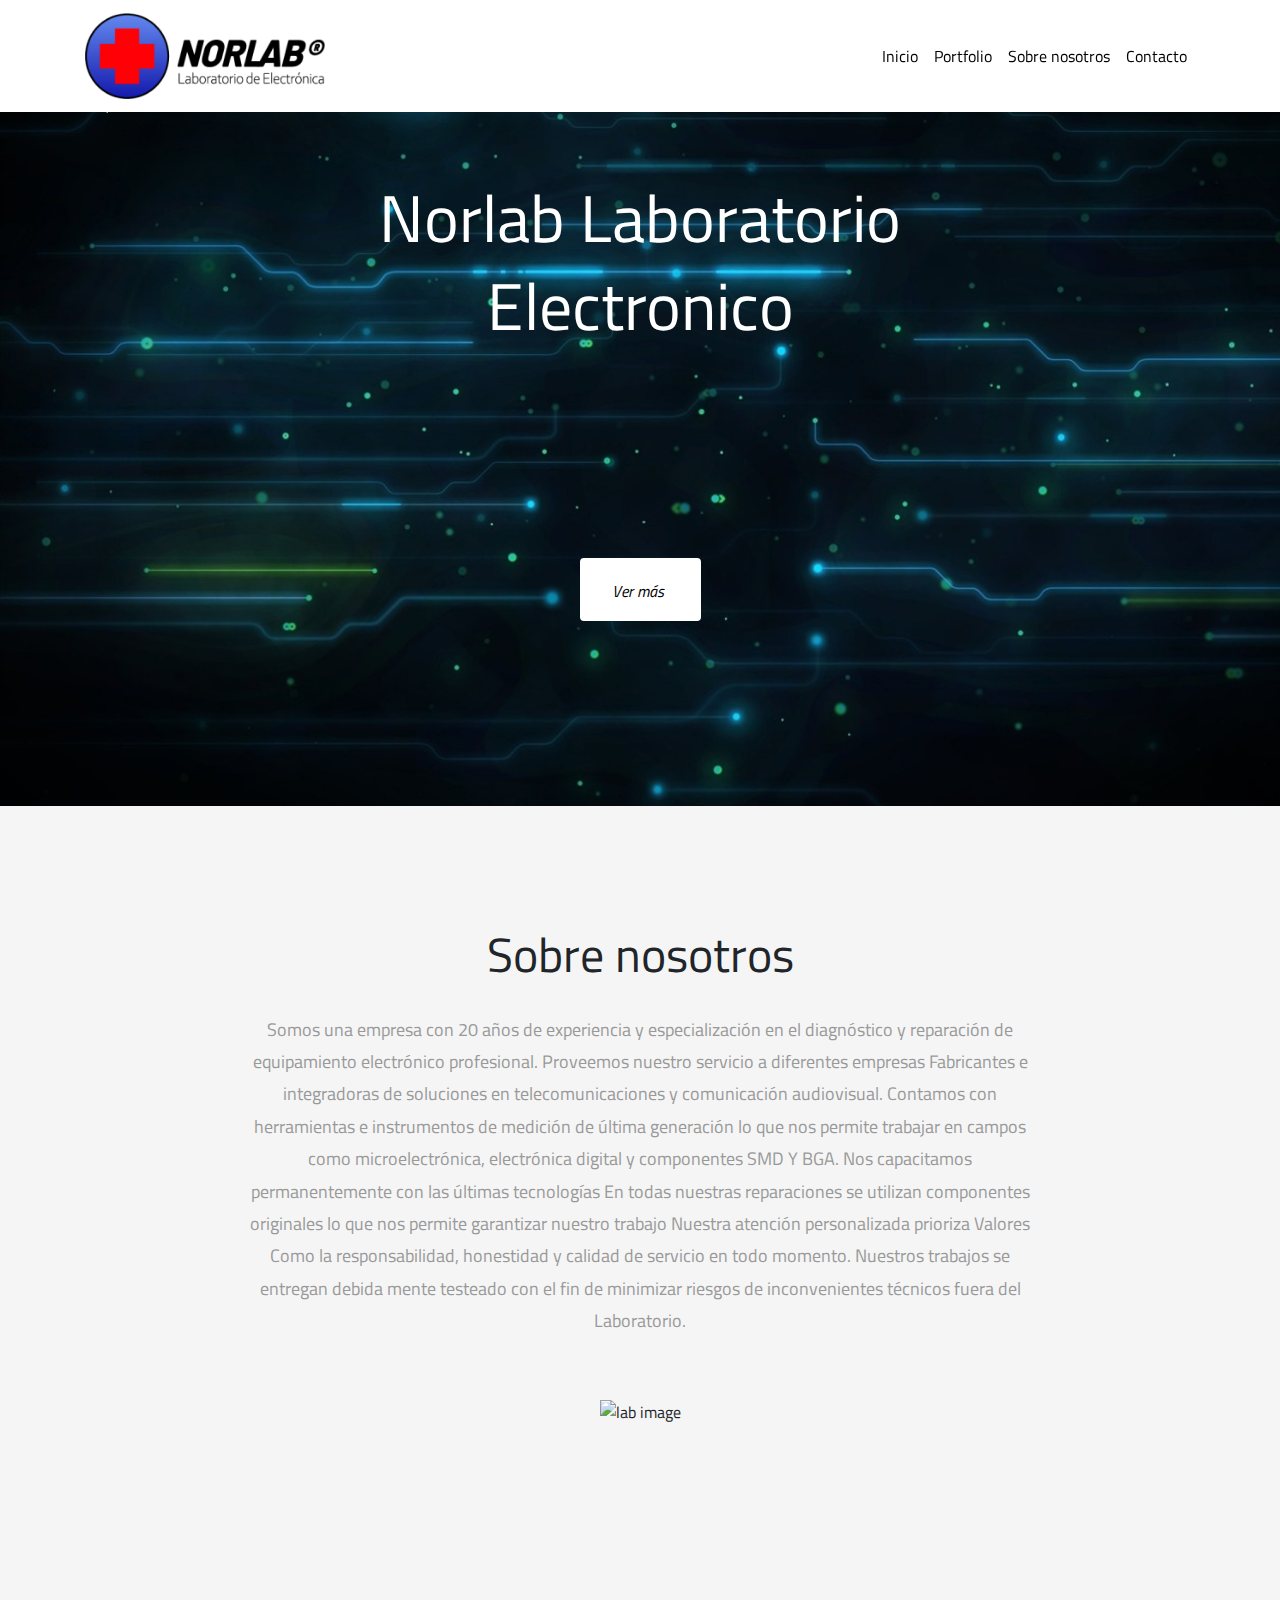
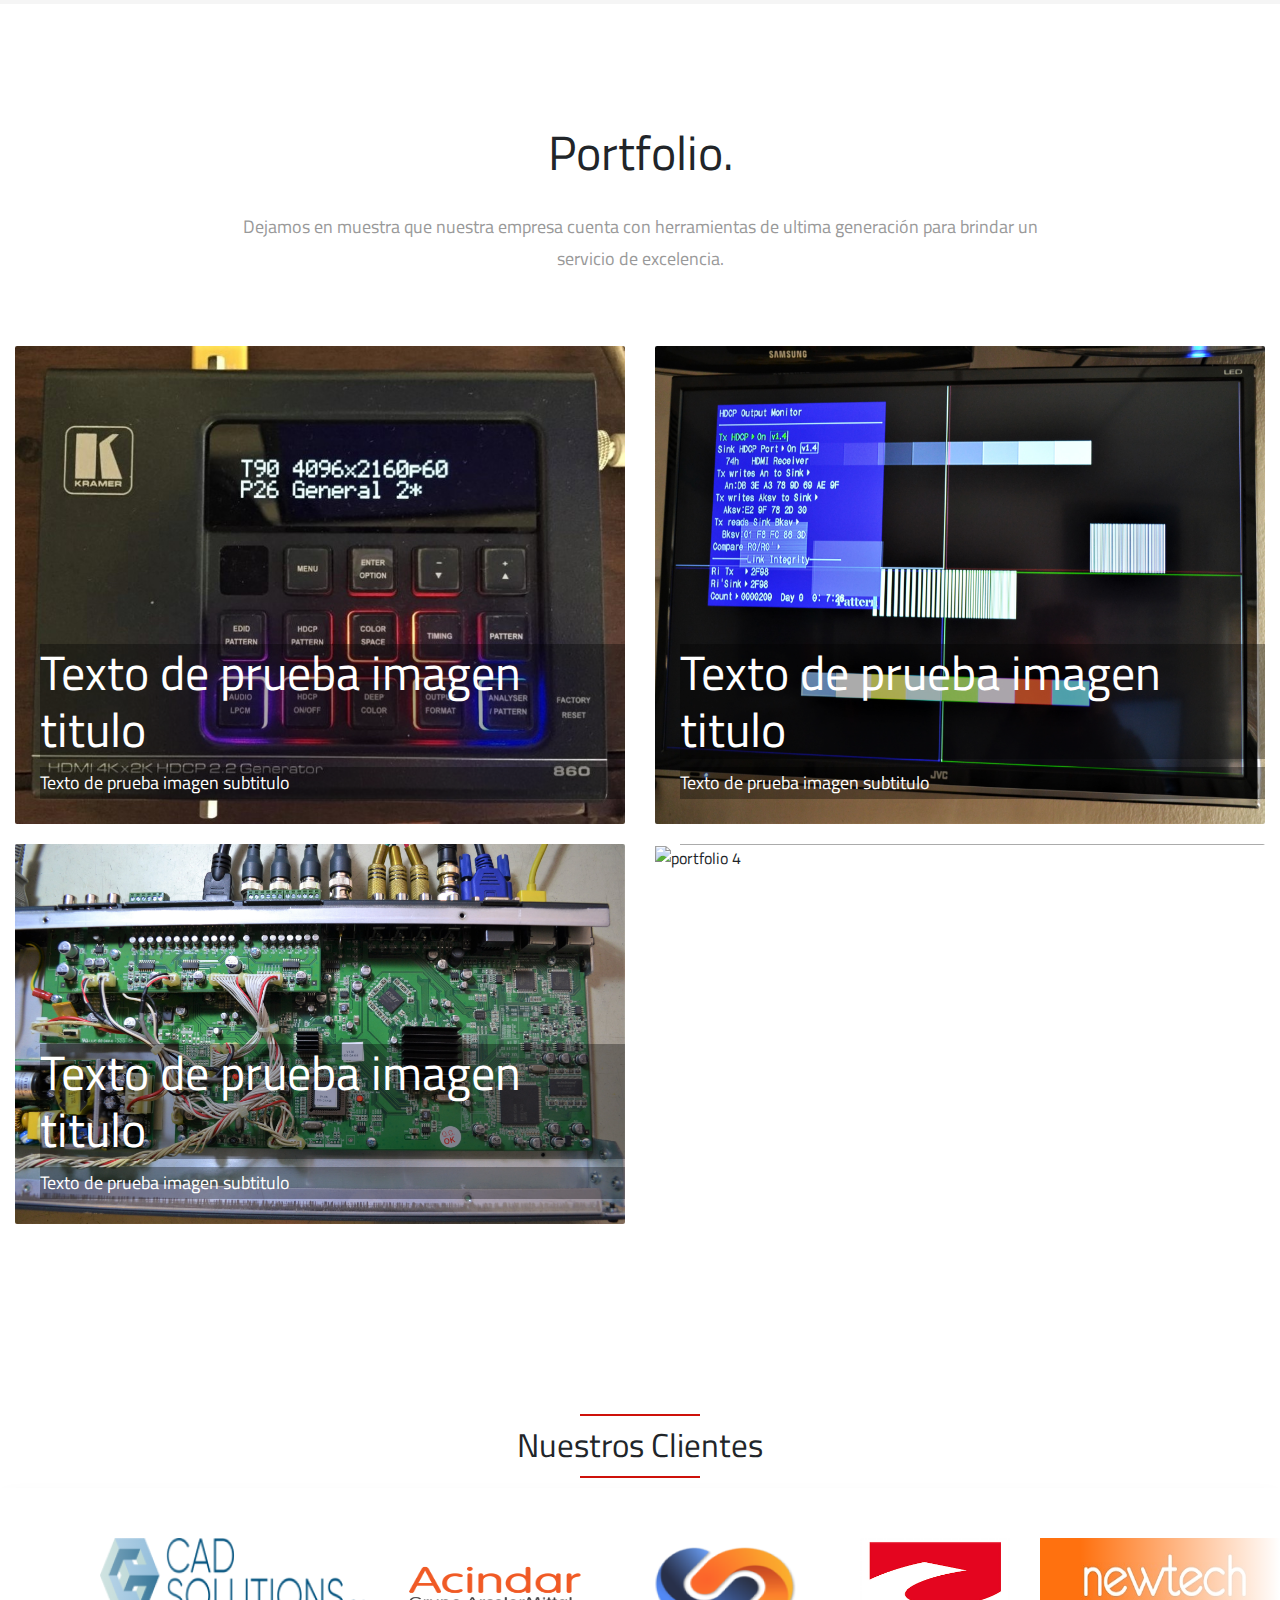
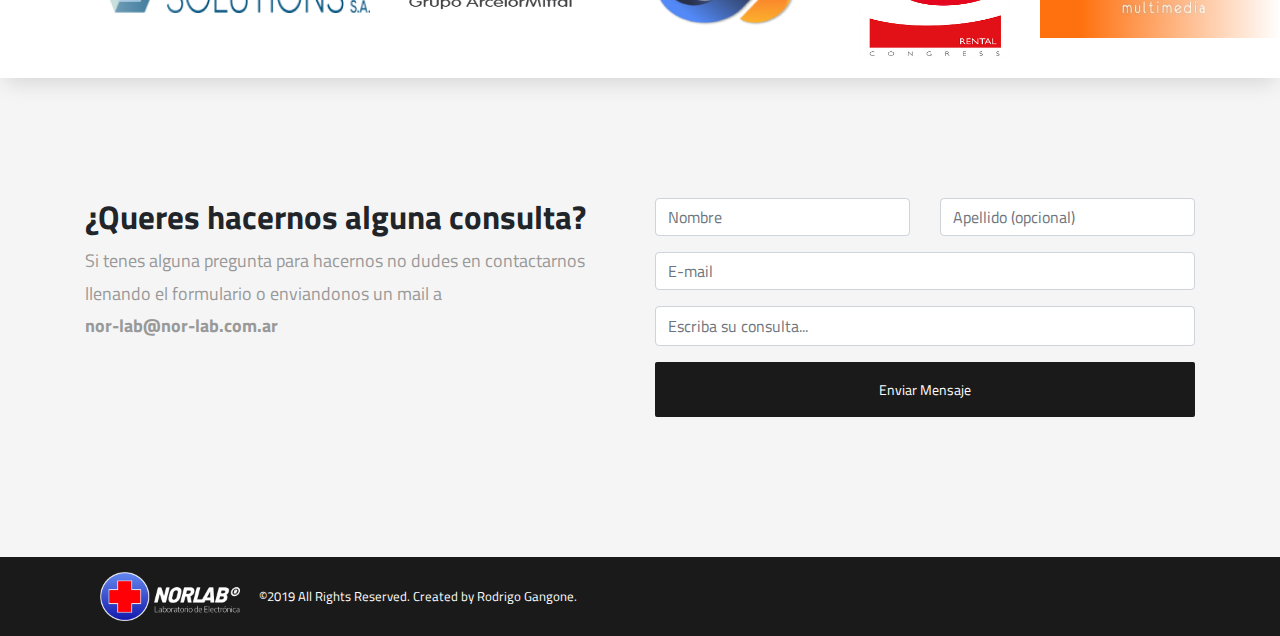
==== GastonPageNorlabRodrigo/index.html @ 275c71c8 "Add files via upload" ====
<!doctype html>
<html lang="es">

<head>
  <!-- Required meta tags -->
  <meta charset="utf-8" />>
  <meta name="viewport" content="width=device-width, initial-scale=1, shrink-to-fit=no">

  <!-- Bootstrap CSS -->
  <link rel="stylesheet" href="https://stackpath.bootstrapcdn.com/bootstrap/4.3.1/css/bootstrap.min.css"
    integrity="sha384-ggOyR0iXCbMQv3Xipma34MD+dH/1fQ784/j6cY/iJTQUOhcWr7x9JvoRxT2MZw1T" crossorigin="anonymous">

  <link href="./style.css" rel="stylesheet">

  <script src="./js/jquery-3.4.1.js"></script>
  <script src="./js/script.js"></script>

  <!-- Smooth scroll -->
  <script src="./js/smooth-scroll.min.js"></script>
  <script>
    var scroll = new SmoothScroll('a[href*="#"]');
  </script>

  <link href="https://fonts.googleapis.com/css?family=Titillium+Web:300,400,600&display=swap" rel="stylesheet">
  <link href="https://unpkg.com/ionicons@4.5.10-0/dist/css/ionicons.min.css" rel="stylesheet">

  <title>Norlab</title>

</head>

<body>
  <nav class="navbar navbar-expand-lg fixed-top" style="z-index: 9999;">
    <div class="container">
      <a class="navbar-brand"><img src="./img/navnorlab.png" class="logo-brand" alt="logo norlab"></a>
      <button class="navbar-toggler" type="button" data-toggle="collapse" data-target="#navbarSupportedContent"
        aria-controls="navbarSupportedContent" aria-expanded="false" aria-label="Toggle navigation">
        <i class="icon ion-md-menu"></i>
      </button>

      <div class="collapse navbar-collapse" id="navbarSupportedContent">
        <ul class="navbar-nav ml-auto">
          <li class="nav-item">
            <a class="nav-link" data-scroll href="#hero" id="home">Inicio</a>
          </li>
          <li class="nav-item">
            <a class="nav-link" data-scroll href="#portfolioSection" id="portfolio">Portfolio</a>
          </li>
          <li class="nav-item">
            <a class="nav-link" data-scroll href="#aboutusSection" id="aboutus">Sobre nosotros</a>
          </li>
          <li class="nav-item">
            <a class="nav-link" data-scroll href="#contactSection" id="Contact">Contacto</a>
          </li>
        </ul>
      </div>
    </div>
  </nav>

  <section id="hero">
    <div class="container topmargin-lg">
      <div class="content-center">
        <h1>Norlab Laboratorio Electronico</h1>
        <a href="#aboutusSection" class="btnExplore btn-light topmargin-lg">Ver más<i
            class="iconRowRight ion-md-arrow-dropright-circle colorDark"></i></a>
      </div>
    </div>
  </section>

  <section id="aboutusSection" class="bg-light-grey">
    <div class="container">
      <div class="content-center">
        <h2>Sobre nosotros</h2>
        <p>Somos una empresa con 20 años de experiencia y especialización en el diagnóstico y reparación de equipamiento
          electrónico profesional. Proveemos nuestro servicio a diferentes empresas Fabricantes e integradoras de
          soluciones en telecomunicaciones y comunicación audiovisual. Contamos con herramientas e instrumentos de
          medición de última generación lo que nos permite trabajar en campos como microelectrónica, electrónica digital
          y componentes SMD Y BGA.
          Nos capacitamos permanentemente con las últimas tecnologías En todas nuestras reparaciones se utilizan
          componentes originales lo que nos permite garantizar nuestro trabajo Nuestra atención personalizada prioriza
          Valores Como la responsabilidad, honestidad y calidad de servicio en todo momento. Nuestros trabajos se
          entregan debida mente testeado con el fin de minimizar riesgos de inconvenientes técnicos fuera del
          Laboratorio.</p>
      </div>
      <div class="content-center">
        <div>
          <img src="./img/placa-reparacion-02.jpg" alt="lab image" class="img-fluid">
        </div>
      </div>
    </div>
  </section>

  <section id="portfolioSection">
    <div class="container-fluid">
      <div class="content-center">
        <h2>Portfolio.</h2>
        <p>Dejamos en muestra que nuestra empresa cuenta con herramientas de ultima generación para brindar un servicio
          de excelencia.</p>
      </div>

      <div class="row">
        <div class="col-md-6">
          <div class="portfolio-container">
            <div class="portfolio-details">
              <a href="#">
                <h2>Texto de prueba imagen titulo</h2>
              </a>
              <a>
                <p>Texto de prueba imagen subtitulo</p>
              </a>
            </div>
            <img src="./img/kramer-reparacion-generator-02.jpeg" class="img-fluid" alt="portfolio 1">
          </div>
        </div>

        <div class="col-md-6">
          <div class="portfolio-container">
            <div class="portfolio-details">
              <a href="#">
                <h2>Texto de prueba imagen titulo</h2>
              </a>
              <a>
                <p>Texto de prueba imagen subtitulo</p>
              </a>
            </div>
            <img src="./img/pantallas-reparacion-03.png" class="img-fluid" alt="portfolio 2">
          </div>
        </div>

        <div class="col-md-6">
          <div class="portfolio-container">
            <div class="portfolio-details">
              <a href="#">
                <h2>Texto de prueba imagen titulo</h2>
              </a>
              <a>
                <p>Texto de prueba imagen subtitulo</p>
              </a>
            </div>
            <img src="./img/placa-reparacion-01.JPG" class="img-fluid" alt="portfolio 3">
          </div>
        </div>

        <div class="col-md-6">
          <div class="portfolio-container">
            <div class="portfolio-details">
              <a href="#">
                <h2>Texto de prueba imagen titulo</h2>
              </a>
              <a>
                <p>Texto de prueba imagen subtitulo</p>
              </a>
            </div>
            <img src="./img/procesador-en-reparacion.png" class="img-fluid" alt="portfolio 4">
          </div>
        </div>
      </div>
    </div>
  </section>

  <!-- div lleno de imagenes CLIENTES -->
  <section class="section6 text-center">
    <hr>
    <div class="general-title">
      <h3> Nuestros Clientes </h3>
    </div>
    <hr>

    <div class="slider">
      <div class="slide-track">
        <div class="slide">
          <a target="_blank"><img src="./img/clientes/carousel_cad_solutions.png" height="75" width="270"></a>
        </div>
        <div class="slide">
          <a target="_blank"><img src="./img/clientes/carousel_logo-acindar.png" height="100" width="250"></a>
        </div>
        <div class="slide">
          <a target="_blank"><img src="./img/clientes/carousel_logo_comsale.png" height="100" width="170"></a>
        </div>
        <div class="slide">
          <a target="_blank"><img src="./img/clientes/carousel_logo_congres_rental.png" height="120" width="150"></a>
        </div>
        <div class="slide">
          <a target="_blank"><img src="./img/clientes/carousel_logo-new_tech.png" height="100" width="250"></a>
        </div>
        <div class="slide">
          <a target="_blank"><img src="./img/clientes/carousel_logo_interconnect.png" height="100" width="270"></a>
        </div>
        <div class="slide">
          <a target="_blank"><img src="./img/clientes/carousel_logo_interconnect.png" height="100" width="270"></a>
        </div>
        <div class="slide">
          <a target="_blank"><img src="./img/clientes/carousel_logo_interconnect.png" height="100" width="270"></a>
        </div>
        <div class="slide">
          <a target="_blank"><img src="./img/clientes/carousel_logo_interconnect.png" height="100" width="250"></a>
        </div>
      </div>
    </div>

  </section>


  <form id="contactSection" action="enviar.php" method="POST" class="form_contact bg-light-grey">
    <div class="container">
      <div class="row">
        <div class="col-md-6 margintop-sm">
          <h3><b>¿Queres hacernos alguna consulta?</b></h3>
          <p>Si tenes alguna pregunta para hacernos no dudes en contactarnos llenando el formulario o enviandonos un
            mail a <br><b>nor-lab@nor-lab.com.ar</b></p>
        </div>
        <div class="col-md-6 margintop-sm">
          <div class="row">
            <div class="col-md-6">
              <div class="form-group">
                <input type="text" class="form-control" id="name" name="nombre" placeholder="Nombre" required>
              </div>
            </div>
            <div class="col-md-6">
              <div class="form-group">
                <input type="text" class="form-control" id="lastName" name="apellido" placeholder="Apellido (opcional)">
              </div>
            </div>
            <div class="col-md-12">
              <div class="form-group">
                <input type="email" class="form-control" id="email" name="correo" placeholder="E-mail" required>
              </div>
            </div>
            <div class="col-md-12">
              <div class="form-group">
                <input type="text" class="form-control text-box-message" id="textEmail" name="mensaje"
                  placeholder="Escriba su consulta..." required>
              </div>
            </div>
            <div class="col-md-12">
              <input type="submit" class="btn btn-primary full-width" value="Enviar Mensaje" id="btnSend">
            </div>
          </div>
        </div>
      </div>
    </div>
  </form>

  <!-- Error validacion de mail 
  <div class="modal_wrap" style="z-index: 10000">
      <div class="mensaje_modal">
        <h3>Error</h3>
        <a><i class="icon ion-md-close-circle colorDark"></i> Escribe un nombre.</a><br>
        <a><i class="icon ion-md-close-circle colorDark"></i> Escribe un mail.</a><br>
        <a><i class="icon ion-md-close-circle colorDark"></i> Escribe un texto de consulta.</a><br>
        <span id="btnClose">Cerrar</span>
      </div>
    </div>
    fin error validacion mail-->

  <footer class="bgDark">
    <div class="container">
      <img src="./img/norlab-footer.png" class="logo-brand-footer" alt="logo">
      <small class="text-white">©2019 All Rights Reserved. Created by Rodrigo Gangone.</small>
    </div>
  </footer>

  <!-- Optional JavaScript -->
  <!-- jQuery first, then Popper.js, then Bootstrap JS -->
  <script src="https://code.jquery.com/jquery-3.3.1.slim.min.js"
    integrity="sha384-q8i/X+965DzO0rT7abK41JStQIAqVgRVzpbzo5smXKp4YfRvH+8abtTE1Pi6jizo"
    crossorigin="anonymous"></script>
  <script src="https://cdnjs.cloudflare.com/ajax/libs/popper.js/1.14.7/umd/popper.min.js"
    integrity="sha384-UO2eT0CpHqdSJQ6hJty5KVphtPhzWj9WO1clHTMGa3JDZwrnQq4sF86dIHNDz0W1"
    crossorigin="anonymous"></script>
  <script src="https://stackpath.bootstrapcdn.com/bootstrap/4.3.1/js/bootstrap.min.js"
    integrity="sha384-JjSmVgyd0p3pXB1rRibZUAYoIIy6OrQ6VrjIEaFf/nJGzIxFDsf4x0xIM+B07jRM"
    crossorigin="anonymous"></script>

</body>

</html>
---- GastonPageNorlabRodrigo/style.css ----
body{
    font-family: 'Titillium Web', sans-serif;
}

.bgDark { background-color: #1a1a1a; }
.bgLight { background-color: #ffffff; }
.bgLightGrey { background-color: #f5f5f5; }
.bgLightGreen { background-color: #76db4e; }

.colorDark { color: #1a1a1a !important; }

h1{ font-size: 66px; font-weight: 600px; line-height: 88px;}
h2{font-size: 48px; margin-bottom: 30px;}
h3 { font-size: 33px; }
h5 { margin-bottom: 0px; }

p{
    font-size: 18px;
    color: #999999;
    line-height: 1.8;
    margin-bottom: 0;
}

a:hover{
    text-decoration: none; 
}

a i{
    font-size: 22px; color: #ffffff;
}

section{
    padding:  120px 0;
}

.section6{
    padding-top: 50px;
    padding-bottom: 0;
}

.section8{
    padding: 10px 0;
    background: #ffffff
}

.form_contact{
    padding:  120px 0;
}

.bg-light-grey{ background-color: #f5f5f5;}

.topmargin-xs{margin-top: 15px;}
.topmargin-sm{margin-top: 30px;}
.topmargin-lg{margin-top: 60px;}

.btnExplore{
    font-size: 16px;
    font-style: italic;
    padding: 13px 30px;
    min-width: 160;
    margin-top: 25%;
    margin-bottom: 5px;
    border-radius: 4px;
    display: inline-block;
}

.iconRowRight{
    margin-left: 5px; 
    vertical-align: 0%;
}

.btn{
    font-size: 14px;
    padding: 15px 26px;
    min-width: 160;
    margin-bottom: 20px;
    border-radius: 2px;
    display: inline-block;
}

.btn i { font-size: 14px; margin-left: 5px; }

.btn-primary {
    background-color: #1a1a1a;
    color: #ffffff;
    border: 2px solid #1a1a1a;
}

.btn-secondary {
    background-color: #ffffff;
    color: #1a1a1a;
    border: 2px solid #ffffff;
}

.btn-alternate {
    background-color: transparent;
    color: #ffffff;
    border: 2px solid #ffffff;
}

.btn-primary:hover { background-color: #1a1a1a; border: 2px solid #1a1a1a; }
.btn-secondary:hover { background-color: #ffffff; color: #1a1a1a; border: 2px solid #ffffff; }
.btn-secondary:focus { background-color: #ffffff !important; outline: none; border: 2px solid #ffffff !important; box-shadow: none; }

.btn-light{
    background-color: #ffffff;
    color: black;
    border: 2px solid #ffffff;
}

.btn-dark{
    background-color: black;
    color: #ffffff;
    border: 2px solid black;
}

.btn-transparent{
    background-color: transparent;
    color: #ffffff;
    border: 2px solid #ffffff;
}

.btn-transparent:hover{
    color: #ffffff;
}

.btn i{ font-size: 14px; margin-left: 5px;}

.full-width{ width: 100%;}

.text-dark{color: black;}
.text-white{color: white;}

.navbar{
    background-color: #ffffff;
    box-shadow: 0 2px 4px rgba(0, 0, 0, .05);
    min-height: 100px;
}

.nav-link{color: black;}
.nav-link:hover{color: rgb(110, 108, 108);}

.logo-brand{
    min-width: 160px;
    max-width: 240px;
}

.logo-brand-footer {
    margin: 15px;
    max-width: 140px;
    min-width: 120px;
}

.navbar-toggler{ font-size: 40px;}
.navbar-toggler:focus{ outline: none;}

#hero{
    background-image: url('./img/background-hero.jpg');
    background-size: cover;
    padding-top: 90px;
    min-height: 700px;
    color: #ffffff;
}

#hero p{
    color: #ffffff;
}

.content-center{
    max-width: 800px;
    margin: 0 auto 60px auto;
    text-align: center;
}

.portfolio-container{
    position: relative;
    overflow: hidden;
    margin: 10px 0;
    border-radius: 2px;
}

.portfolio-container img{
    -moz-transition: all0.8s;
    -webkit-transition: all 0.8s;
    transition:  all 0.8s;
}

.portfolio-container:hover img{
    -moz-transform: scale(1.2);
    -webkit-transform: scale(1.2);
    transform: scale(1.2)
}

.portfolio-details{
    position: absolute;
    bottom: 25px;
    left: 25px;
    z-index: 9000; 
}

.portfolio-details h2{
    margin-bottom: 8px;
}

.portfolio-details a h2, .portfolio-details a p{
    color: #ffffff;
    background-color: #00000054;
}

.text-box-message{
    height: 40px;
}

.modal_wrap{
    width: 100%;
    height: 100vh;
    background: rgba(0,0,0,0.7);

    position: fixed;
    top: 0;
    left: 0;

    display: flex;
    justify-content: center;
    align-items: center;
}

.mensaje_modal{
    background: white;
    box-shadow: 0px 0px 15px rgba(0,0,0,0.5);
    width: 400px;
    padding: 30px 20px 15px;
}

.mensaje_modal h3{
    text-align: center;
    font-size: 25px;
    font-weight: 400;
}

.mensaje_modal h3:after{
    content: '';
    display: block;
    width: 100%;
    height: 1px;
    background: #C5C5C5;
    margin: 10px 0px 15px;
}

.mensaje_modal p{
    font-size: 16px;
    color: #606060;
}

.mensaje_modal p :before{
    content: "\f00d";
    display: inline-block;
    color: #E25151;
    margin-right: 8px;
}

.mensaje_modal #btnClose{
    width: 100%;
    display: inline-block;
    padding:  3px 10px;
    margin-top: 10px;
    background: #E25151;
    color: #ffffff;
    border: 2px solid #B14141;
    cursor: pointer;
    text-align: center;
}

.section6 hr {
    border: 0 none;
    height: 2px;
    margin: 10px auto;
    width: 120px;
    background: #ce110a;
}

.section8{
    align-items: center;
    background: white;
    display: flex;
    justify-content: center;
}

/* Slider-Clients  */
@keyframes scroll {
    0% {
      transform: translateX(0);
    }
    100% {
      transform: translateX(calc(-250px * 7));
    }
  }

.slider {
  background: white;
  box-shadow: 0 10px 20px -5px rgba(0, 0, 0, .125);
  padding-top: 50px;
  padding-bottom: 20px;
  margin: auto;
  overflow: hidden;
  position: relative;
  width: 100%;
  padding-left: 100px;

}
.slider::before, .slider::after {
  background: linear-gradient(to right, rgba(255, 255, 255, 1) 0%, rgba(255, 255, 255, 0) 100%);
  content: "";
  height: 100%;
  top: 0;
  position: absolute;
  width: 200px;
  z-index: 2;
}
.slider::after {
  right: 0;
  transform: rotateZ(180deg);
}
.slider::before {
  left: 0;
}
.slider .slide-track {
  animation: scroll 20s linear infinite;
  display: flex;
  width: calc(250px * 9);
}
.slider .slide {
  height: 100%;
  width: 100%;
}

.margin-down-button-back{ margin-top: 30px; }

@media (max-width: 575.98px) {
    h1{font-size: 40px; line-height: normal;}
    .portfolio-details h2{font-size: 30px;}
    .text-white{font-size: 12px; display: block; padding-bottom: 10px; }
 }

@media (min-width: 576px) and (max-width: 767.98px) {  }

@media (min-width: 768px) and (max-width: 991.98px) { 
    .portfolio-details h2{font-size: 28px;}
    .text-white{font-size: 15px; display: block; padding-bottom: 8px; }
 }

@media (min-width: 992px) and (max-width: 1199.98px) {  }

@media (min-width: 1200px) {  }
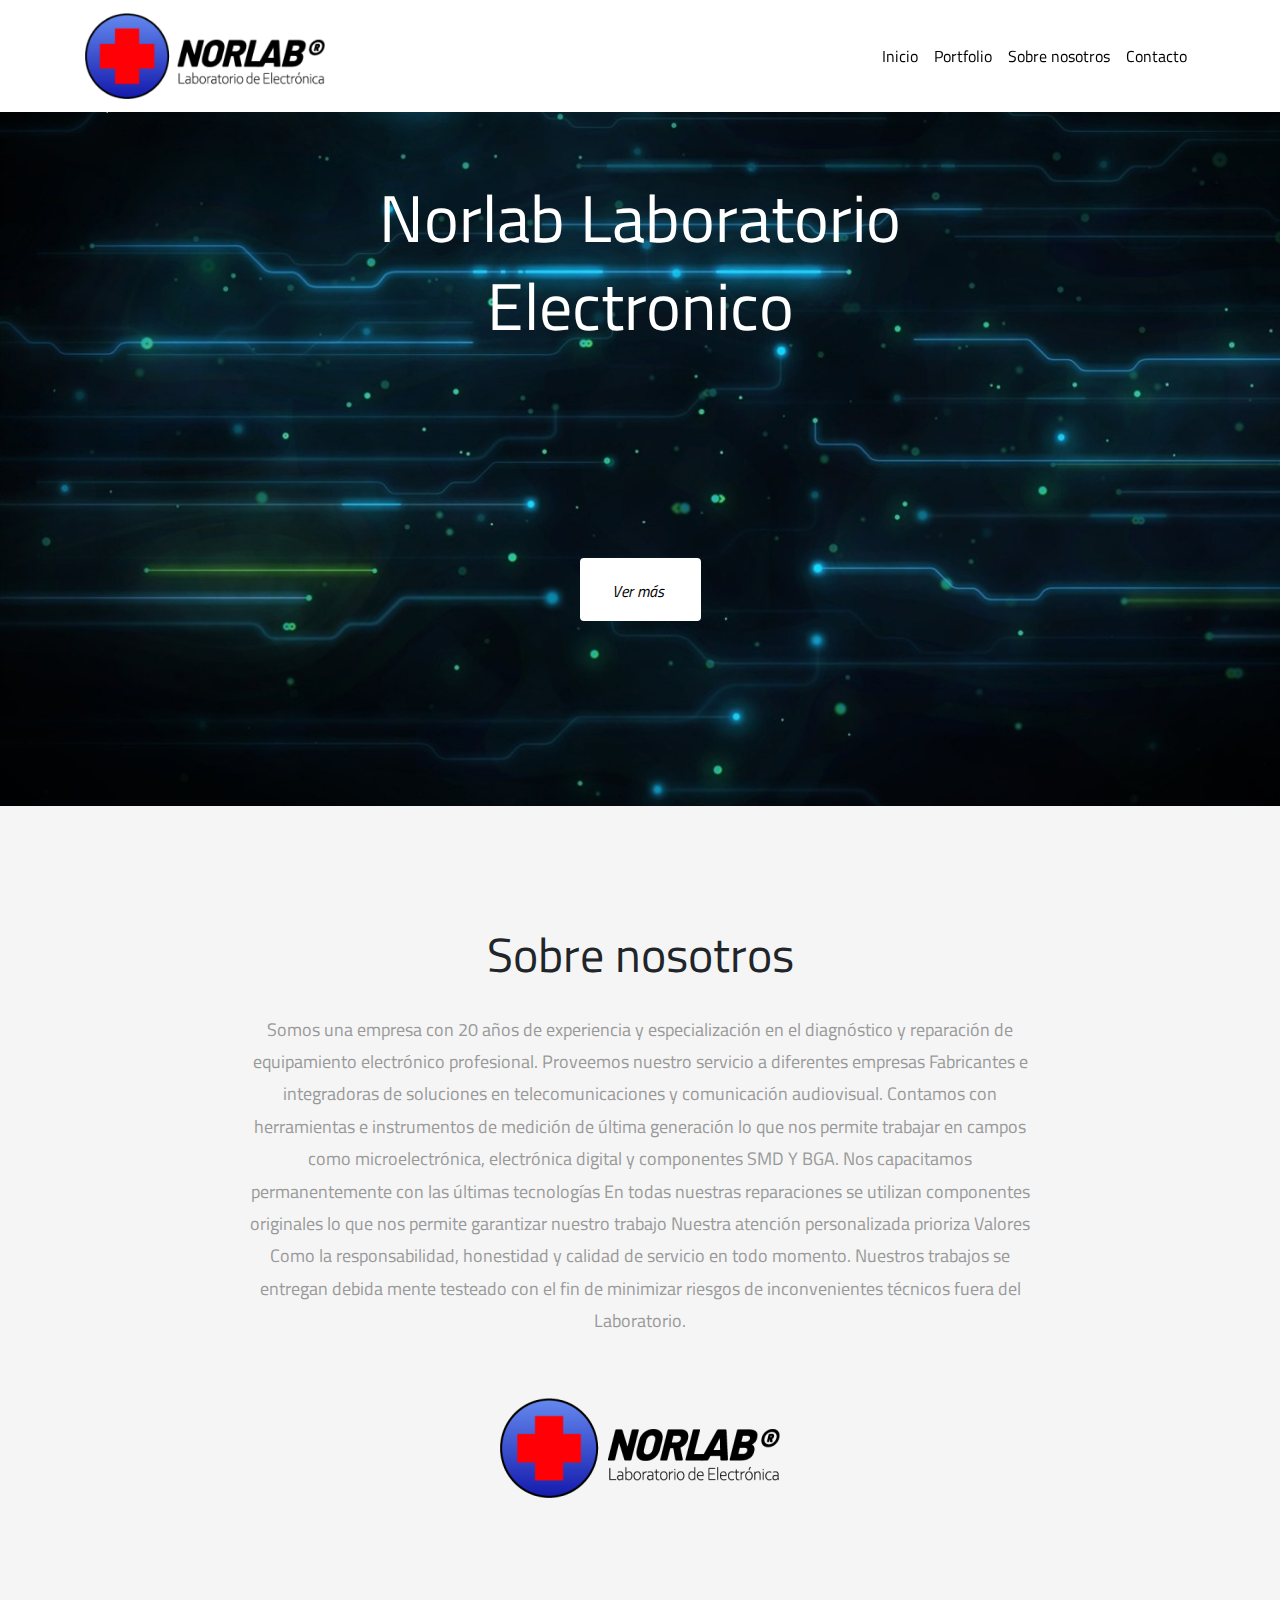
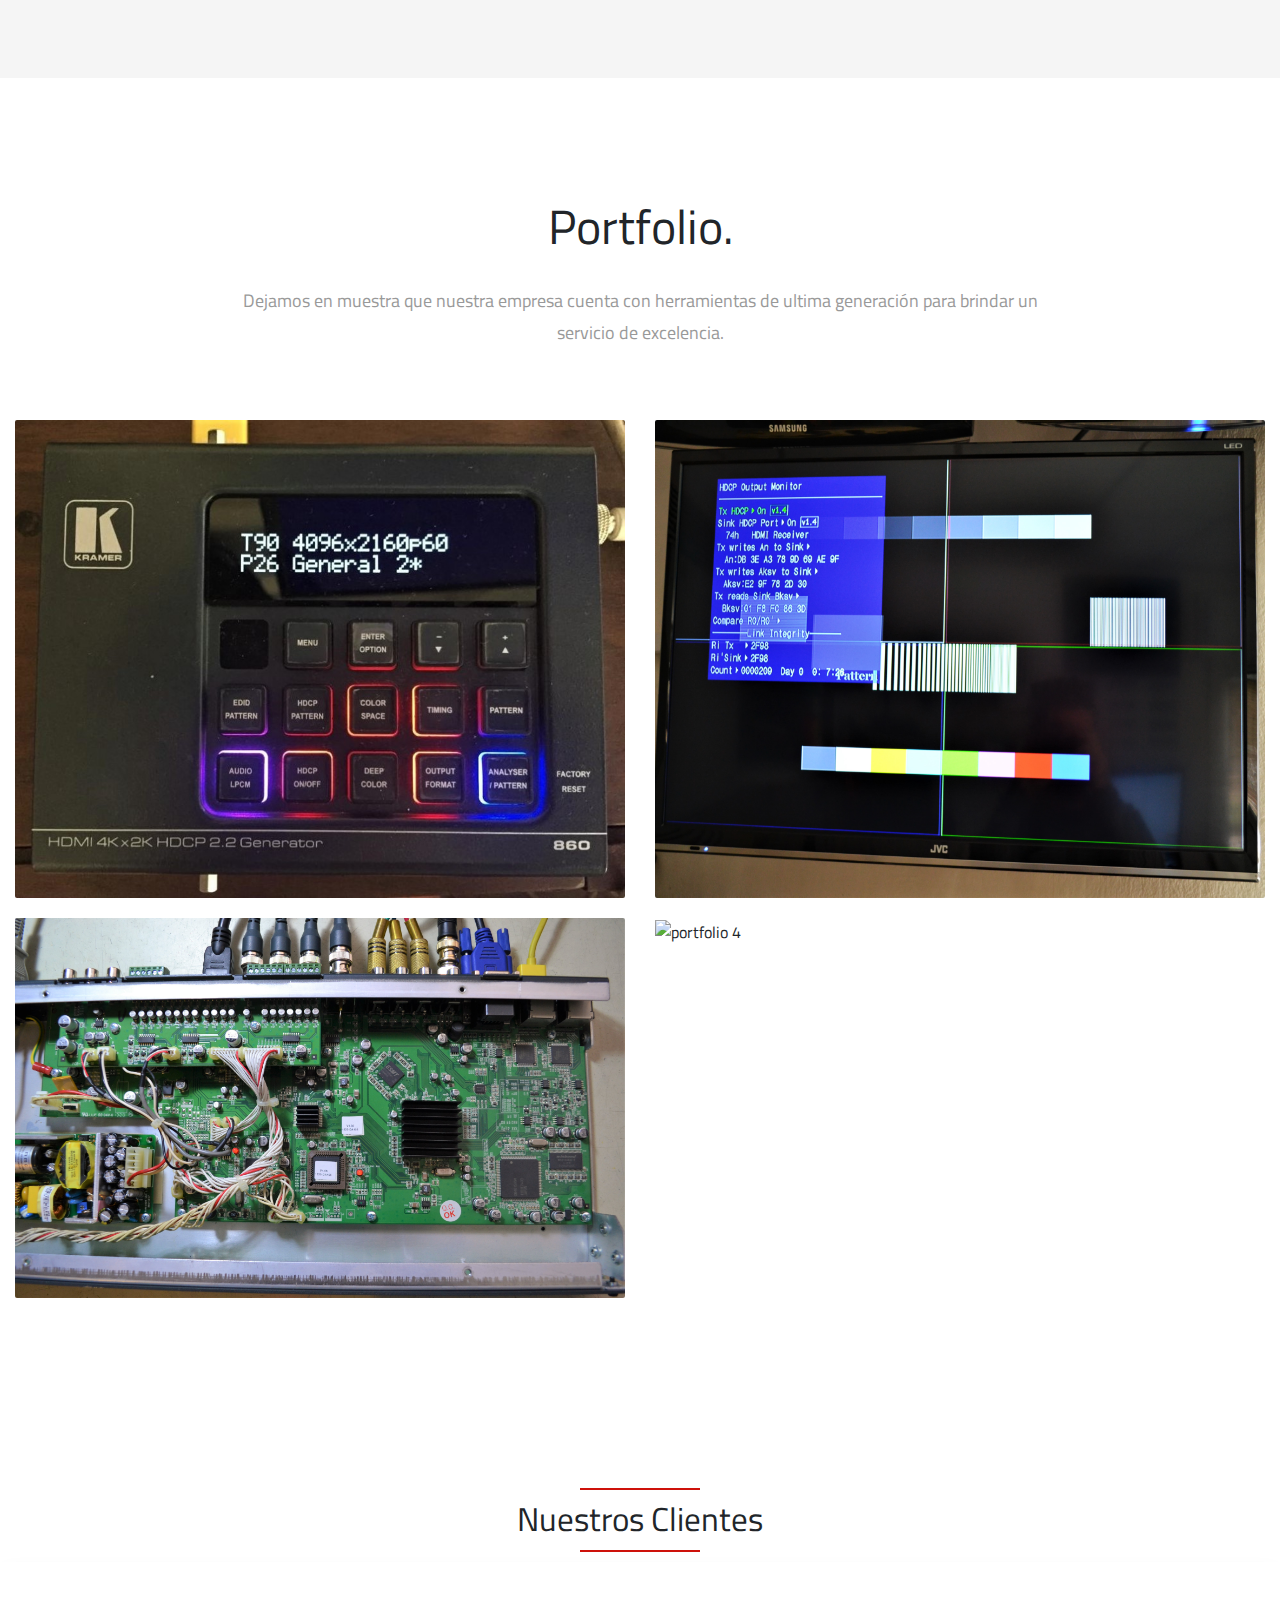
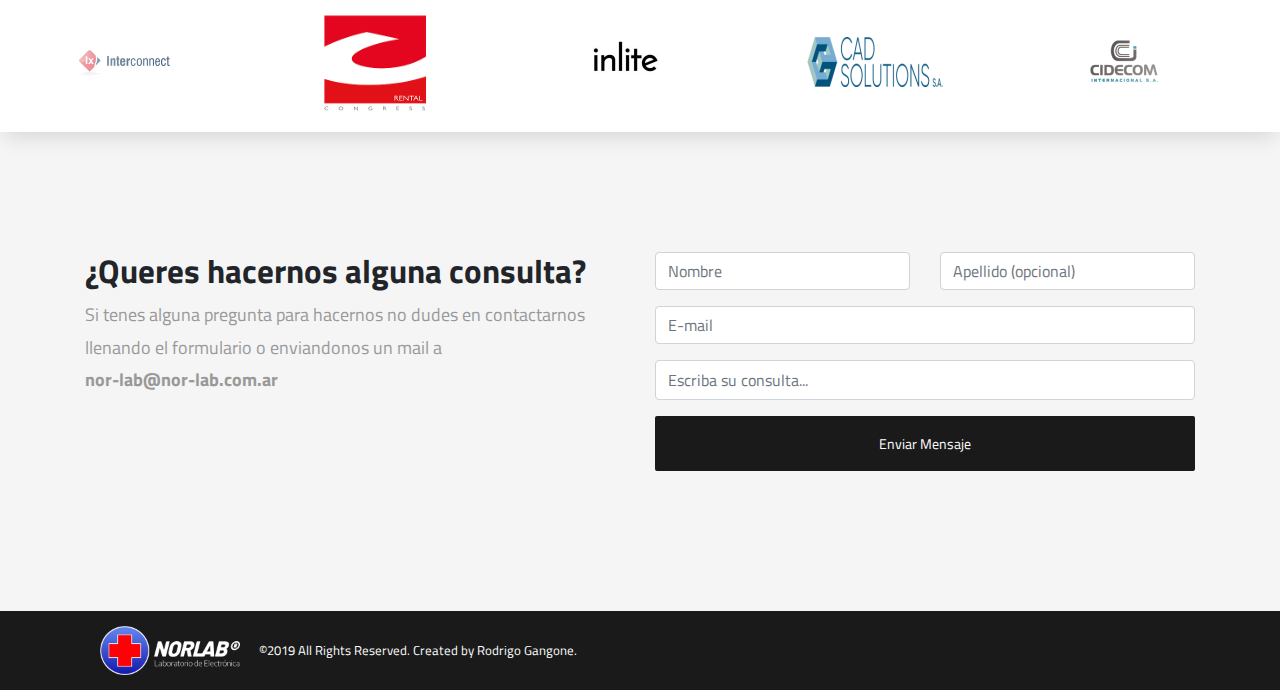
==== commit 723159b0: "se agrega carrousel con logo de clientes se comenta el codigo de la vista de las placas se corrigen " ====
--- a/GastonPageNorlabRodrigo/index.html
+++ b/GastonPageNorlabRodrigo/index.html
@@ -83,7 +83,7 @@
       </div>
       <div class="content-center">
         <div>
-          <img src="./img/placa-reparacion-02.jpg" alt="lab image" class="img-fluid">
+          <img src="./img/navnorlab.png" alt="lab image" class="img-fluid">
         </div>
       </div>
     </div>
@@ -100,56 +100,56 @@
       <div class="row">
         <div class="col-md-6">
           <div class="portfolio-container">
-            <div class="portfolio-details">
-              <a href="#">
-                <h2>Texto de prueba imagen titulo</h2>
-              </a>
-              <a>
-                <p>Texto de prueba imagen subtitulo</p>
-              </a>
-            </div>
+            <!--<div class="portfolio-details">
+              <a href="#">
+                <h2>Texto de prueba imagen titulo</h2>
+              </a>
+              <a>
+                <p>Texto de prueba imagen subtitulo</p>
+              </a>
+            </div>-->
             <img src="./img/kramer-reparacion-generator-02.jpeg" class="img-fluid" alt="portfolio 1">
           </div>
         </div>
 
         <div class="col-md-6">
           <div class="portfolio-container">
-            <div class="portfolio-details">
-              <a href="#">
-                <h2>Texto de prueba imagen titulo</h2>
-              </a>
-              <a>
-                <p>Texto de prueba imagen subtitulo</p>
-              </a>
-            </div>
+           <!-- <div class="portfolio-details">
+              <a href="#">
+                <h2>Texto de prueba imagen titulo</h2>
+              </a>
+              <a>
+                <p>Texto de prueba imagen subtitulo</p>
+              </a>
+            </div>-->
             <img src="./img/pantallas-reparacion-03.png" class="img-fluid" alt="portfolio 2">
           </div>
         </div>
 
         <div class="col-md-6">
           <div class="portfolio-container">
-            <div class="portfolio-details">
-              <a href="#">
-                <h2>Texto de prueba imagen titulo</h2>
-              </a>
-              <a>
-                <p>Texto de prueba imagen subtitulo</p>
-              </a>
-            </div>
+            <!--<div class="portfolio-details">
+              <a href="#">
+                <h2>Texto de prueba imagen titulo</h2>
+              </a>
+              <a>
+                <p>Texto de prueba imagen subtitulo</p>
+              </a>
+            </div>-->
             <img src="./img/placa-reparacion-01.JPG" class="img-fluid" alt="portfolio 3">
           </div>
         </div>
 
         <div class="col-md-6">
           <div class="portfolio-container">
-            <div class="portfolio-details">
-              <a href="#">
-                <h2>Texto de prueba imagen titulo</h2>
-              </a>
-              <a>
-                <p>Texto de prueba imagen subtitulo</p>
-              </a>
-            </div>
+           <!-- <div class="portfolio-details">
+              <a href="#">
+                <h2>Texto de prueba imagen titulo</h2>
+              </a>
+              <a>
+                <p>Texto de prueba imagen subtitulo</p>
+              </a>
+            </div>-->
             <img src="./img/procesador-en-reparacion.png" class="img-fluid" alt="portfolio 4">
           </div>
         </div>
@@ -164,39 +164,52 @@
       <h3> Nuestros Clientes </h3>
     </div>
     <hr>
-
     <div class="slider">
       <div class="slide-track">
         <div class="slide">
-          <a target="_blank"><img src="./img/clientes/carousel_cad_solutions.png" height="75" width="270"></a>
-        </div>
-        <div class="slide">
-          <a target="_blank"><img src="./img/clientes/carousel_logo-acindar.png" height="100" width="250"></a>
-        </div>
-        <div class="slide">
-          <a target="_blank"><img src="./img/clientes/carousel_logo_comsale.png" height="100" width="170"></a>
-        </div>
-        <div class="slide">
-          <a target="_blank"><img src="./img/clientes/carousel_logo_congres_rental.png" height="120" width="150"></a>
-        </div>
-        <div class="slide">
-          <a target="_blank"><img src="./img/clientes/carousel_logo-new_tech.png" height="100" width="250"></a>
-        </div>
-        <div class="slide">
-          <a target="_blank"><img src="./img/clientes/carousel_logo_interconnect.png" height="100" width="270"></a>
-        </div>
-        <div class="slide">
-          <a target="_blank"><img src="./img/clientes/carousel_logo_interconnect.png" height="100" width="270"></a>
-        </div>
-        <div class="slide">
-          <a target="_blank"><img src="./img/clientes/carousel_logo_interconnect.png" height="100" width="270"></a>
-        </div>
-        <div class="slide">
-          <a target="_blank"><img src="./img/clientes/carousel_logo_interconnect.png" height="100" width="250"></a>
-        </div>
-      </div>
-    </div>
-
+          <img src="./img/clientes/logo_interconnect_new.png" height="100" width="250" alt="" />
+        </div>
+        <div class="slide">
+          <img src="./img/clientes/carousel_logo_congres_rental.png" height="100" width="250" alt="" />
+        </div>
+        <div class="slide">
+          <img src="./img/clientes/logo-inlite.png" height="100" width="250" alt="" />
+        </div>
+        <div class="slide">
+          <img src="./img/clientes/carousel_cad_solutions.png" height="100" width="250" alt="" />
+        </div>
+        <div class="slide">
+          <img src="./img/clientes/carousel_logo_cidecom.png" height="100" width="250" alt="" />
+        </div>
+        <div class="slide">
+          <img src="./img/clientes/carousel_logo_comsale.png" height="100" width="250" alt="" />
+        </div>
+        <div class="slide">
+          <img src="./img/clientes/carousel_logo_osde.png" height="100" width="250" alt="" />
+        </div>
+        <div class="slide">
+          <img src="./img/clientes/carousel_logo-acindar.png" height="100" width="250" alt="" />
+        </div>
+        <div class="slide">
+          <img src="./img/clientes/carousel_logo-new_tech.png" height="100" width="250" alt="" />
+        </div>
+        <div class="slide">
+          <img src="./img/clientes/carousel_kramer.jpeg" height="100" width="250" alt="" />
+        </div>
+        <div class="slide">
+          <img src="./img/clientes/carousel_logo_ny.jpg" height="100" width="250" alt="" />
+        </div>
+        <div class="slide">
+          <img src="./img/clientes/carousel_logo_proyecciones_digitales.jpg" height="100" width="250" alt="" />
+        </div>
+        <div class="slide">
+          <img src="./img/clientes/carousel_logo_i3.jpg" height="100" width="250" alt="" />
+        </div>
+        <div class="slide">
+          <img src="./img/clientes/carousel_logo_osde.png" height="100" width="250" alt="" />
+        </div>
+      </div>
+    </div>
   </section>
 
 
--- a/GastonPageNorlabRodrigo/style.css
+++ b/GastonPageNorlabRodrigo/style.css
@@ -305,8 +305,6 @@
   overflow: hidden;
   position: relative;
   width: 100%;
-  padding-left: 100px;
-
 }
 .slider::before, .slider::after {
   background: linear-gradient(to right, rgba(255, 255, 255, 1) 0%, rgba(255, 255, 255, 0) 100%);
